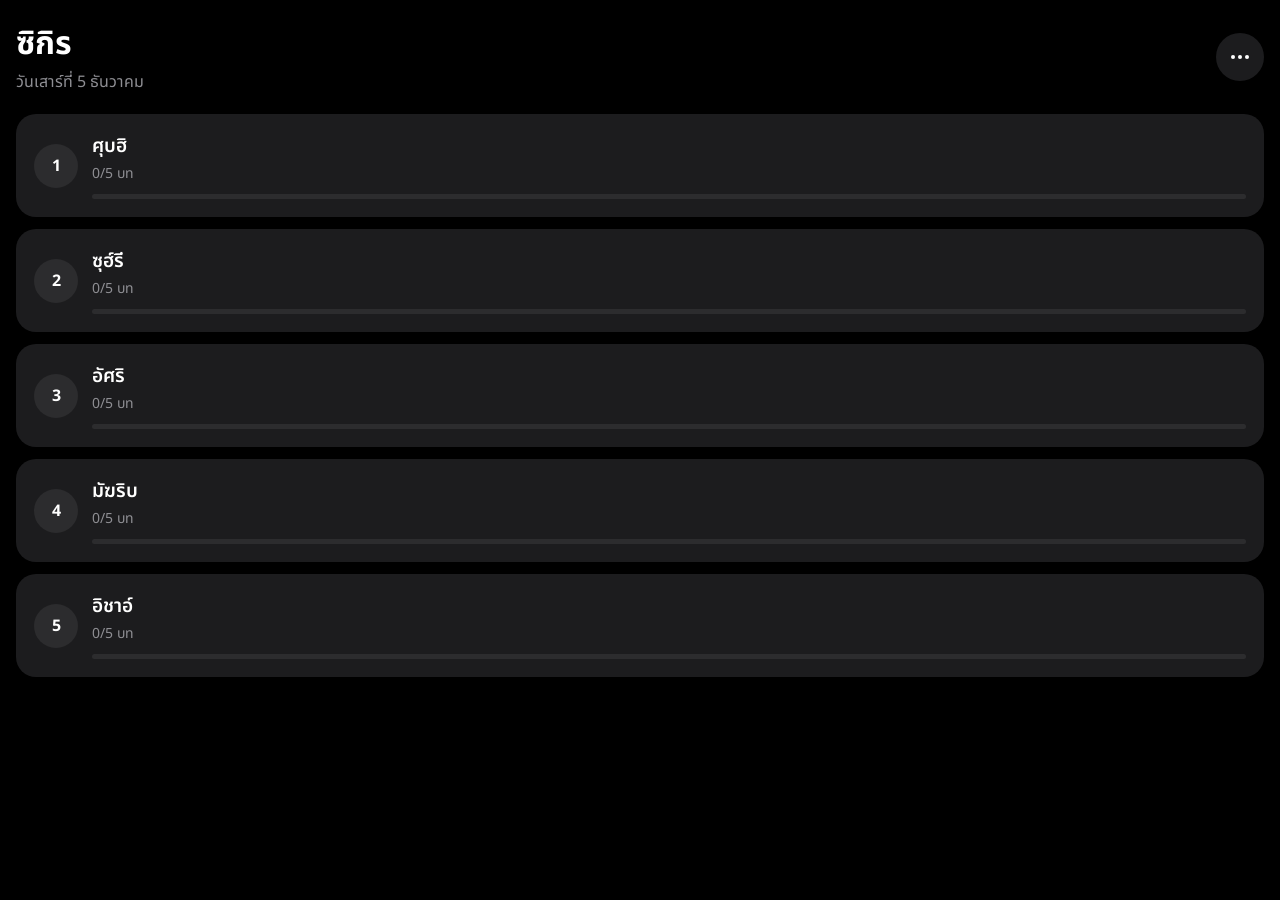
==== zikr/index.html @ 27f8c328 "เพิ่มตัวนับซิกิร 5 หมวด นับทีละบท ปัดเปลี่ยนบท แก้ไขบทได้ Co-Authored-By: Claude Opus 5.5 <noreply@a" ====
<!doctype html>
<html lang="th">
<head>
<meta charset="utf-8">
<meta name="viewport" content="width=device-width, initial-scale=1, viewport-fit=cover, user-scalable=no">
<title>ตัวนับซิกิร</title>
<meta name="theme-color" content="#000000">
<meta name="apple-mobile-web-app-capable" content="yes">
<meta name="apple-mobile-web-app-status-bar-style" content="black-translucent">
<meta name="apple-mobile-web-app-title" content="ซิกิร">
<link rel="manifest" href="manifest.json">
<link rel="apple-touch-icon" href="icons/apple-touch-icon.png">
<link rel="preconnect" href="https://fonts.googleapis.com">
<link rel="preconnect" href="https://fonts.gstatic.com" crossorigin>
<link href="https://fonts.googleapis.com/css2?family=Noto+Naskh+Arabic:wght@500;700&family=Noto+Sans+Thai:wght@400;600;700&display=swap" rel="stylesheet">
<link rel="stylesheet" href="style.css">
</head>
<body>

<!-- หน้าแรก: เลือกช่วงเวลา -->
<section id="home" class="screen active">
  <header class="home-head">
    <div>
      <h1>ซิกิร</h1>
      <p id="today" class="muted"></p>
    </div>
    <button class="round" id="btnSettings" aria-label="ตั้งค่า">
      <svg viewBox="0 0 24 24"><circle cx="5" cy="12" r="2"/><circle cx="12" cy="12" r="2"/><circle cx="19" cy="12" r="2"/></svg>
    </button>
  </header>
  <div id="sessionList" class="session-list"></div>
</section>

<!-- หน้านับ -->
<section id="counter" class="screen">
  <header class="top">
    <button class="round" id="btnBack" aria-label="กลับ">
      <svg viewBox="0 0 24 24"><path d="M15 5l-7 7 7 7" fill="none" stroke="currentColor" stroke-width="2.6" stroke-linecap="round" stroke-linejoin="round"/></svg>
    </button>
    <div class="top-title" id="sessionTitle"></div>
    <div class="top-right">
      <button class="round" id="btnReset" aria-label="เริ่มบทนี้ใหม่">
        <svg viewBox="0 0 24 24"><path d="M12 5a7 7 0 1 1-6.6 4.7" fill="none" stroke="currentColor" stroke-width="2.4" stroke-linecap="round"/><path d="M12 1.5v7l-4-3.5z" fill="currentColor"/></svg>
      </button>
      <button class="round" id="btnList" aria-label="รายการบท">
        <svg viewBox="0 0 24 24"><g fill="currentColor"><circle cx="4.5" cy="6" r="1.6"/><circle cx="4.5" cy="12" r="1.6"/><circle cx="4.5" cy="18" r="1.6"/><rect x="8.5" y="5" width="12" height="2" rx="1"/><rect x="8.5" y="11" width="12" height="2" rx="1"/><rect x="8.5" y="17" width="12" height="2" rx="1"/></g></svg>
      </button>
      <button class="round" id="btnEdit" aria-label="แก้ไขบท">
        <svg viewBox="0 0 24 24"><path d="M4 20h4L19 9l-4-4L4 16z" fill="none" stroke="currentColor" stroke-width="2.2" stroke-linejoin="round"/></svg>
      </button>
    </div>
  </header>

  <div id="stage" class="stage">
    <div id="slide" class="slide">
      <div class="pos" id="pos"></div>
      <div class="arabic" id="dhikrText" dir="rtl"></div>
      <div class="note" id="dhikrNote"></div>
      <div class="count" id="count">0</div>
      <div class="target" id="target"></div>
    </div>
    <div id="doneAll" class="done-all hidden">
      <div class="check">✓</div>
      <h2>ครบทุกบทแล้ว</h2>
      <p class="muted">ขออัลลอฮ์ทรงตอบรับ</p>
      <button class="pill" id="btnDoneBack">กลับหน้าแรก</button>
    </div>
  </div>

  <footer class="bottom">
    <button class="pill ghost" id="btnUndo">−1</button>
    <div id="dots" class="dots"></div>
    <div class="hint">ปัดซ้าย ➜ บทถัดไป</div>
  </footer>
</section>

<!-- แผ่นรายการบท -->
<div id="sheet" class="sheet hidden">
  <div class="sheet-bg" data-close></div>
  <div class="sheet-card">
    <div class="sheet-head"><h3 id="sheetTitle">รายการบท</h3><button class="link" data-close>ปิด</button></div>
    <div id="sheetBody"></div>
  </div>
</div>

<!-- หน้าแก้ไข -->
<section id="editor" class="screen light-screen">
  <header class="ed-head">
    <button class="link" id="btnEdCancel">ยกเลิก</button>
    <h2>แก้ไขบท</h2>
    <button class="link strong" id="btnEdSave">บันทึก</button>
  </header>
  <div class="ed-body">
    <label class="field">
      <span>ชื่อหมวด</span>
      <input id="edName" type="text">
    </label>
    <div id="edItems"></div>
    <button class="pill wide" id="btnAddItem">+ เพิ่มบท</button>
    <button class="pill wide ghost" id="btnPaste">วางหลายบทพร้อมกัน</button>
  </div>
</section>

<!-- หน้าตั้งค่า -->
<section id="settings" class="screen light-screen">
  <header class="ed-head">
    <button class="link" id="btnSetBack">กลับ</button>
    <h2>ตั้งค่า</h2>
    <span style="width:56px"></span>
  </header>
  <div class="ed-body">
    <label class="row-toggle"><span>สั่นเมื่อแตะนับ</span><input type="checkbox" id="optVibrate"></label>
    <label class="row-toggle"><span>ไปบทถัดไปอัตโนมัติเมื่อครบ</span><input type="checkbox" id="optAuto"></label>
    <button class="pill wide" id="btnAddSession">+ เพิ่มหมวด</button>
    <button class="pill wide ghost" id="btnResetToday">ล้างการนับของวันนี้</button>
    <button class="pill wide ghost" id="btnExport">สำรองข้อมูล (คัดลอก)</button>
    <button class="pill wide ghost" id="btnImport">นำเข้าข้อมูล</button>
    <p class="muted small">ข้อมูลเก็บในเครื่องนี้เท่านั้น การนับจะเริ่มใหม่ทุกวันเอง</p>
  </div>
</section>

<div id="toast" class="toast hidden"></div>

<script src="app.js"></script>
</body>
</html>
---- zikr/style.css ----
:root{
  --bg:#000; --fg:#fff; --muted:#8e8e93; --btn:#1c1c1e; --btn2:#2c2c2e;
  --accent:#30d158; --line:#2c2c2e;
  --safe-t:env(safe-area-inset-top,0px); --safe-b:env(safe-area-inset-bottom,0px);
}
*{box-sizing:border-box;-webkit-tap-highlight-color:transparent}
html,body{margin:0;height:100%;background:var(--bg);color:var(--fg);
  font-family:"Noto Sans Thai",-apple-system,system-ui,sans-serif;overscroll-behavior:none}
button{font:inherit;color:inherit;border:0;background:none;cursor:pointer}
input,textarea{font:inherit}
.hidden{display:none!important}
.muted{color:var(--muted)}
.small{font-size:13px}

.screen{position:fixed;inset:0;display:none;flex-direction:column;
  padding:calc(var(--safe-t) + 12px) 16px calc(var(--safe-b) + 16px)}
.screen.active{display:flex}

.round{width:48px;height:48px;border-radius:50%;background:var(--btn);display:grid;place-items:center;flex:none}
.round svg{width:24px;height:24px;fill:currentColor}
.round:active{background:var(--btn2)}
.pill{background:var(--btn);border-radius:999px;padding:12px 20px;font-weight:600}
.pill:active{background:var(--btn2)}
.pill.ghost{background:transparent;border:1px solid var(--line)}
.pill.wide{width:100%;margin-top:12px}
.link{color:#0a84ff;font-size:17px;padding:8px 4px}
.link.strong{font-weight:700}

/* หน้าแรก */
.home-head{display:flex;justify-content:space-between;align-items:center;margin:8px 0 20px}
.home-head h1{margin:0;font-size:32px}
.home-head p{margin:2px 0 0}
.session-list{display:flex;flex-direction:column;gap:12px;overflow-y:auto;padding-bottom:20px}
.s-card{display:flex;align-items:center;gap:14px;background:var(--btn);border-radius:20px;padding:18px;text-align:left;width:100%}
.s-card:active{background:var(--btn2)}
.s-num{width:44px;height:44px;border-radius:50%;background:var(--btn2);display:grid;place-items:center;font-weight:700;flex:none}
.s-card.done .s-num{background:var(--accent);color:#000}
.s-info{flex:1;min-width:0}
.s-name{font-size:19px;font-weight:600}
.s-sub{font-size:14px;color:var(--muted);margin-top:2px}
.bar{height:5px;background:var(--btn2);border-radius:3px;margin-top:10px;overflow:hidden}
.bar>i{display:block;height:100%;background:var(--accent);border-radius:3px;transition:width .3s}

/* หน้านับ */
.top{display:flex;align-items:center;gap:8px}
.top-title{flex:1;text-align:center;font-weight:600;color:var(--muted);white-space:nowrap;overflow:hidden;text-overflow:ellipsis}
.top-right{display:flex;gap:10px}
.stage{flex:1;position:relative;overflow:hidden;touch-action:none;user-select:none;-webkit-user-select:none}
.slide{position:absolute;inset:0;display:flex;flex-direction:column;align-items:center;justify-content:center;padding:0 8px;text-align:center}
.slide.anim{transition:transform .25s ease,opacity .25s ease}
.pos{color:var(--muted);font-size:15px;margin-bottom:18px}
.arabic{font-family:"Noto Naskh Arabic","Geeza Pro",serif;font-weight:700;font-size:clamp(26px,8vw,40px);line-height:1.7;max-height:40vh;overflow:hidden}
.note{color:var(--muted);font-size:15px;margin-top:8px;max-width:520px}
.count{font-size:clamp(96px,30vw,150px);font-weight:700;line-height:1;margin-top:40px;font-variant-numeric:tabular-nums;transition:transform .08s}
.count.bump{transform:scale(1.06)}
.slide.complete .count{color:var(--accent)}
.target{color:var(--muted);font-size:18px;margin-top:10px}
.bottom{display:flex;align-items:center;justify-content:space-between;gap:10px;min-height:52px}
.bottom .hint{color:var(--muted);font-size:13px;width:110px;text-align:right}
.bottom .pill{width:110px}
.dots{display:flex;gap:6px;flex-wrap:wrap;justify-content:center;flex:1}
.dots i{width:8px;height:8px;border-radius:50%;background:var(--btn2)}
.dots i.done{background:var(--accent)}
.dots i.cur{background:#fff;transform:scale(1.3)}
.done-all{position:absolute;inset:0;display:flex;flex-direction:column;align-items:center;justify-content:center;gap:6px;text-align:center}
.done-all .check{width:90px;height:90px;border-radius:50%;background:var(--accent);color:#000;font-size:52px;display:grid;place-items:center;margin-bottom:12px}
.done-all h2{margin:0}
.done-all .pill{margin-top:20px}

/* แผ่นรายการ */
.sheet{position:fixed;inset:0;z-index:20}
.sheet-bg{position:absolute;inset:0;background:rgba(0,0,0,.6)}
.sheet-card{position:absolute;left:0;right:0;bottom:0;max-height:75vh;overflow-y:auto;background:#1c1c1e;border-radius:20px 20px 0 0;padding:16px 16px calc(var(--safe-b) + 16px)}
.sheet-head{display:flex;justify-content:space-between;align-items:center}
.sheet-head h3{margin:0}
.li{display:flex;align-items:center;gap:12px;width:100%;padding:14px 4px;border-bottom:1px solid var(--line);text-align:left}
.li .ar{flex:1;font-family:"Noto Naskh Arabic",serif;font-size:19px;direction:rtl;text-align:right;overflow:hidden;text-overflow:ellipsis;white-space:nowrap}
.li .ct{color:var(--muted);font-variant-numeric:tabular-nums;white-space:nowrap}
.li.done .ct{color:var(--accent)}
.li.cur{background:#2c2c2e;border-radius:10px}

/* แก้ไข / ตั้งค่า */
.ed-head{display:flex;justify-content:space-between;align-items:center;margin-bottom:8px}
.ed-head h2{margin:0;font-size:18px}
.ed-body{overflow-y:auto;flex:1;padding-bottom:40px}
.field{display:block;margin:12px 0}
.field span{display:block;color:var(--muted);font-size:13px;margin-bottom:6px}
.field input,.ed-item textarea,.ed-item input{width:100%;background:var(--btn);border:1px solid var(--line);color:var(--fg);border-radius:12px;padding:12px;font-size:16px}
.ed-item{background:#111;border:1px solid var(--line);border-radius:16px;padding:12px;margin-top:12px}
.ed-item textarea.ar{font-family:"Noto Naskh Arabic",serif;font-size:20px;direction:rtl;resize:vertical;min-height:64px}
.ed-item .row{display:flex;gap:8px;margin-top:8px;align-items:center}
.ed-item .row input.n{width:90px;flex:none;text-align:center}
.ed-item .row .lbl{color:var(--muted);font-size:14px}
.ed-item .row .sp{flex:1}
.ed-item .mini{width:38px;height:38px;border-radius:10px;background:var(--btn);display:grid;place-items:center}
.ed-item .mini.del{color:#ff453a}
.ed-item .num{color:var(--muted);font-size:13px;margin-bottom:6px}
.row-toggle{display:flex;justify-content:space-between;align-items:center;background:var(--btn);border-radius:14px;padding:14px 16px;margin-top:10px}
.row-toggle input{width:22px;height:22px;accent-color:var(--accent)}

.toast{position:fixed;left:50%;bottom:calc(var(--safe-b) + 90px);transform:translateX(-50%);background:#2c2c2e;padding:10px 18px;border-radius:999px;z-index:50;font-size:15px}
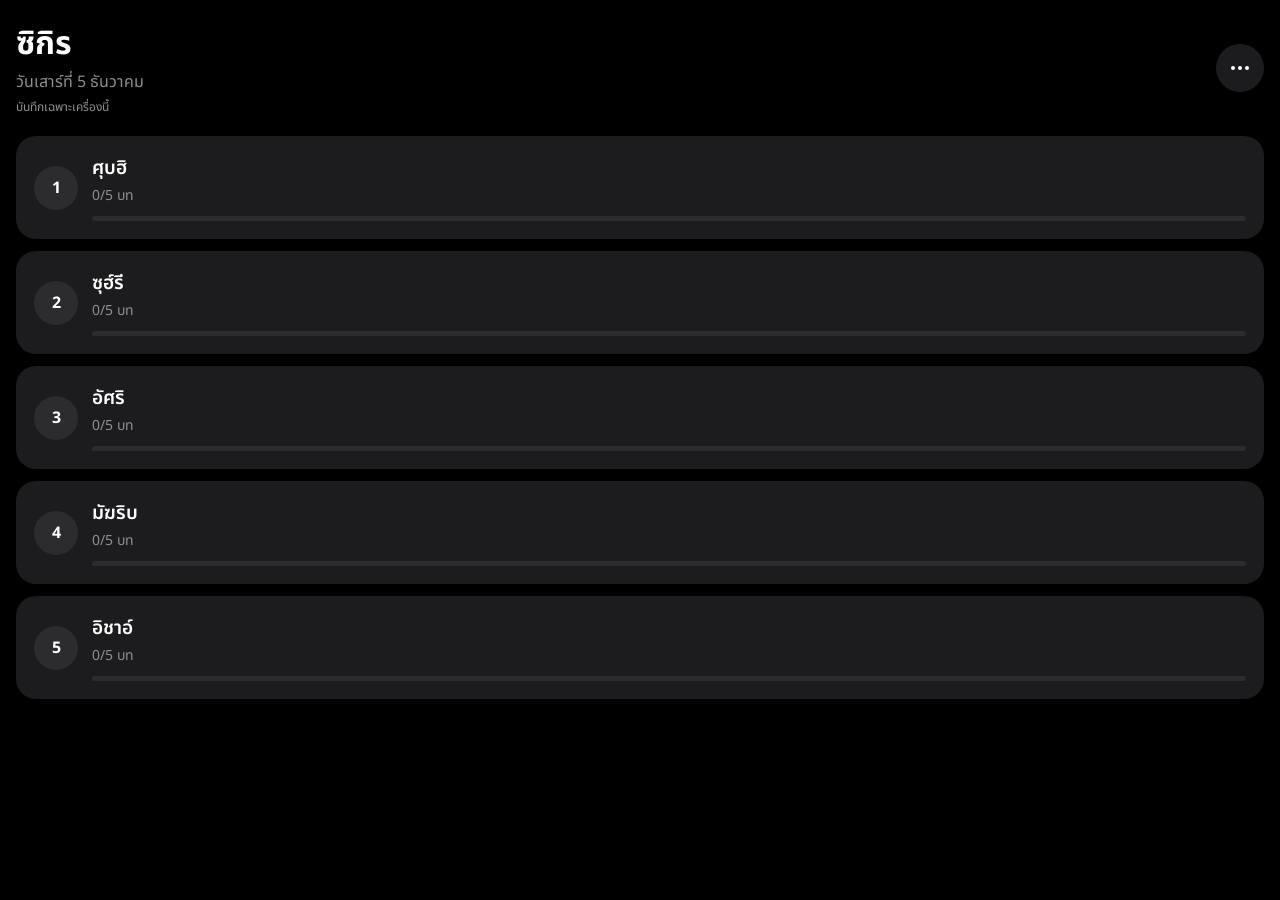
==== commit bcf59d4e: "เก็บหมวด บท และการนับไว้ในบัญชี ไม่หายเมื่อปิดแอป Co-Authored-By: Claude Opus 5.5 <noreply@anthropic" ====
--- a/zikr/index.html
+++ b/zikr/index.html
@@ -23,6 +23,7 @@
     <div>
       <h1>ซิกิร</h1>
       <p id="today" class="muted"></p>
+      <p id="syncNote" class="muted small"></p>
     </div>
     <button class="round" id="btnSettings" aria-label="ตั้งค่า">
       <svg viewBox="0 0 24 24"><circle cx="5" cy="12" r="2"/><circle cx="12" cy="12" r="2"/><circle cx="19" cy="12" r="2"/></svg>
@@ -68,7 +69,6 @@
   </div>
 
   <footer class="bottom">
-    <button class="pill ghost" id="btnUndo">−1</button>
     <div id="dots" class="dots"></div>
     <div class="hint">ปัดซ้าย ➜ บทถัดไป</div>
   </footer>
@@ -115,12 +115,27 @@
     <button class="pill wide ghost" id="btnResetToday">ล้างการนับของวันนี้</button>
     <button class="pill wide ghost" id="btnExport">สำรองข้อมูล (คัดลอก)</button>
     <button class="pill wide ghost" id="btnImport">นำเข้าข้อมูล</button>
-    <p class="muted small">ข้อมูลเก็บในเครื่องนี้เท่านั้น การนับจะเริ่มใหม่ทุกวันเอง</p>
+    <p class="muted small">บทและหมวดเก็บไว้ในบัญชี Claude ของคุณ การนับจะเริ่มใหม่ทุกวันเอง</p>
   </div>
 </section>
 
 <div id="toast" class="toast hidden"></div>
 
+<!-- กล่องถาม/กรอกข้อความ -->
+<div id="modal" class="sheet modal hidden">
+  <div class="sheet-bg"></div>
+  <div class="modal-card">
+    <h3 id="mTitle"></h3>
+    <p id="mText" class="muted"></p>
+    <input id="mInput" type="text">
+    <textarea id="mArea" rows="6"></textarea>
+    <div class="modal-btns">
+      <button class="pill ghost" id="mCancel">ยกเลิก</button>
+      <button class="pill ok" id="mOk">ตกลง</button>
+    </div>
+  </div>
+</div>
+
 <script src="app.js"></script>
 </body>
 </html>
--- a/zikr/style.css
+++ b/zikr/style.css
@@ -1,4 +1,4 @@
-:root{
+:root{color-scheme:dark;
   --bg:#000; --fg:#fff; --muted:#8e8e93; --btn:#1c1c1e; --btn2:#2c2c2e;
   --accent:#30d158; --line:#2c2c2e;
   --safe-t:env(safe-area-inset-top,0px); --safe-b:env(safe-area-inset-bottom,0px);
@@ -13,7 +13,7 @@
 .small{font-size:13px}
 
 .screen{position:fixed;inset:0;display:none;flex-direction:column;
-  padding:calc(var(--safe-t) + 12px) 16px calc(var(--safe-b) + 16px)}
+  padding:calc(var(--safe-t) + 12px) max(16px,env(safe-area-inset-right,0px)) calc(var(--safe-b) + 16px) max(16px,env(safe-area-inset-left,0px))}
 .screen.active{display:flex}
 
 .round{width:48px;height:48px;border-radius:50%;background:var(--btn);display:grid;place-items:center;flex:none}
@@ -30,6 +30,7 @@
 .home-head{display:flex;justify-content:space-between;align-items:center;margin:8px 0 20px}
 .home-head h1{margin:0;font-size:32px}
 .home-head p{margin:2px 0 0}
+.home-head p.small{font-size:12px;margin-top:4px}
 .session-list{display:flex;flex-direction:column;gap:12px;overflow-y:auto;padding-bottom:20px}
 .s-card{display:flex;align-items:center;gap:14px;background:var(--btn);border-radius:20px;padding:18px;text-align:left;width:100%}
 .s-card:active{background:var(--btn2)}
@@ -45,19 +46,22 @@
 .top{display:flex;align-items:center;gap:8px}
 .top-title{flex:1;text-align:center;font-weight:600;color:var(--muted);white-space:nowrap;overflow:hidden;text-overflow:ellipsis}
 .top-right{display:flex;gap:10px}
-.stage{flex:1;position:relative;overflow:hidden;touch-action:none;user-select:none;-webkit-user-select:none}
+.stage{flex:1;position:relative;overflow:hidden;touch-action:pan-y;user-select:none;-webkit-user-select:none}
 .slide{position:absolute;inset:0;display:flex;flex-direction:column;align-items:center;justify-content:center;padding:0 8px;text-align:center}
 .slide.anim{transition:transform .25s ease,opacity .25s ease}
 .pos{color:var(--muted);font-size:15px;margin-bottom:18px}
-.arabic{font-family:"Noto Naskh Arabic","Geeza Pro",serif;font-weight:700;font-size:clamp(26px,8vw,40px);line-height:1.7;max-height:40vh;overflow:hidden}
+.arabic{font-family:"Noto Naskh Arabic","Geeza Pro",serif;font-weight:700;font-size:clamp(26px,8vw,40px);line-height:1.7;width:100%;flex:0 1 auto;min-height:0;max-height:42vh;overflow-y:auto;-webkit-overflow-scrolling:touch;touch-action:pan-y;overscroll-behavior:contain;scrollbar-width:none}
+.arabic::-webkit-scrollbar{display:none}
+.arabic.more{-webkit-mask-image:linear-gradient(#000 80%,transparent);mask-image:linear-gradient(#000 80%,transparent)}
+.arabic.end{-webkit-mask-image:none;mask-image:none}
+.scroll-hint{color:var(--muted);font-size:13px;margin-top:4px}
 .note{color:var(--muted);font-size:15px;margin-top:8px;max-width:520px}
-.count{font-size:clamp(96px,30vw,150px);font-weight:700;line-height:1;margin-top:40px;font-variant-numeric:tabular-nums;transition:transform .08s}
+.count{font-size:clamp(96px,30vw,150px);font-weight:700;line-height:1;margin-top:28px;flex:none;font-variant-numeric:tabular-nums;transition:transform .08s}
 .count.bump{transform:scale(1.06)}
 .slide.complete .count{color:var(--accent)}
 .target{color:var(--muted);font-size:18px;margin-top:10px}
-.bottom{display:flex;align-items:center;justify-content:space-between;gap:10px;min-height:52px}
-.bottom .hint{color:var(--muted);font-size:13px;width:110px;text-align:right}
-.bottom .pill{width:110px}
+.bottom{display:flex;flex-direction:column;align-items:center;gap:10px;min-height:52px;justify-content:center}
+.bottom .hint{color:var(--muted);font-size:13px}
 .dots{display:flex;gap:6px;flex-wrap:wrap;justify-content:center;flex:1}
 .dots i{width:8px;height:8px;border-radius:50%;background:var(--btn2)}
 .dots i.done{background:var(--accent)}
@@ -98,4 +102,18 @@
 .row-toggle{display:flex;justify-content:space-between;align-items:center;background:var(--btn);border-radius:14px;padding:14px 16px;margin-top:10px}
 .row-toggle input{width:22px;height:22px;accent-color:var(--accent)}
 
-.toast{position:fixed;left:50%;bottom:calc(var(--safe-b) + 90px);transform:translateX(-50%);background:#2c2c2e;padding:10px 18px;border-radius:999px;z-index:50;font-size:15px}
+.toast{position:fixed;left:50%;bottom:calc(var(--safe-b) + 90px);transform:translateX(-50%);background:#2c2c2e;padding:10px 18px;border-radius:999px;z-index:50;font-size:15px;pointer-events:none}
+
+/* กล่องถาม */
+.modal{display:flex;align-items:center;justify-content:center;padding:0 max(16px,env(safe-area-inset-left,0px))}
+.modal-card{position:relative;width:100%;max-width:420px;background:#1c1c1e;border-radius:20px;padding:20px}
+.modal-card h3{margin:0 0 6px;font-size:18px}
+.modal-card p{margin:0 0 12px;white-space:pre-line;font-size:14px}
+.modal-card p:empty{display:none}
+.modal-card input,.modal-card textarea{width:100%;background:#000;border:1px solid var(--line);color:var(--fg);border-radius:12px;padding:12px;font-size:16px;margin-bottom:14px}
+.modal-card textarea{font-family:"Noto Naskh Arabic","Noto Sans Thai",sans-serif;resize:vertical}
+.modal-btns{display:flex;gap:10px}
+.modal-btns .pill{flex:1}
+.pill.ok{background:var(--accent);color:#000}
+.pill.ok.danger{background:#ff453a;color:#fff}
+[hidden]{display:none!important}
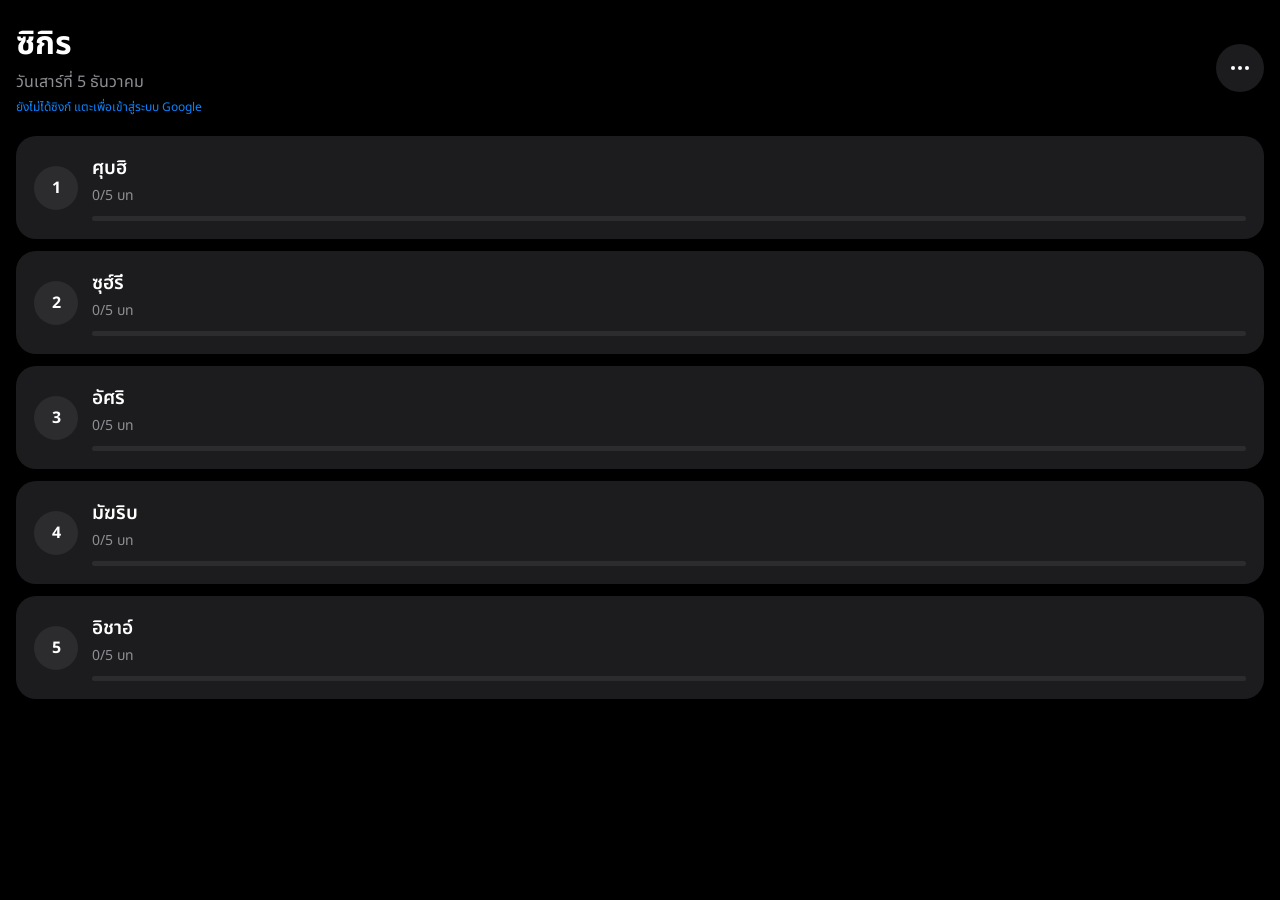
==== commit fb35dc68: "ตัวนับซิกิร: เข้าสู่ระบบด้วย Google และซิงก์หมวด บท การนับ กับ Google Drive Co-Authored-By: Claude O" ====
--- a/zikr/index.html
+++ b/zikr/index.html
@@ -109,13 +109,26 @@
     <span style="width:56px"></span>
   </header>
   <div class="ed-body">
+    <div id="gAccount" class="g-box" hidden>
+      <div id="gSignedOut">
+        <p class="g-title">ซิงก์ข้ามเครื่องด้วย Google Drive</p>
+        <p class="muted small">เข้าสู่ระบบด้วยบัญชี Google แล้วหมวด บท และการนับ จะเก็บใน Drive ของคุณ เปิดเครื่องไหนก็ได้ข้อมูลเดียวกัน</p>
+        <button class="pill wide ok" id="btnGSignIn">เข้าสู่ระบบด้วย Google</button>
+      </div>
+      <div id="gSignedIn" hidden>
+        <p class="g-title">Google Drive</p>
+        <p class="muted small" id="gEmail"></p>
+        <button class="pill wide" id="btnGSync">ซิงก์ตอนนี้</button>
+        <button class="pill wide ghost" id="btnGSignOut">ออกจากระบบ</button>
+      </div>
+    </div>
     <label class="row-toggle"><span>สั่นเมื่อแตะนับ</span><input type="checkbox" id="optVibrate"></label>
     <label class="row-toggle"><span>ไปบทถัดไปอัตโนมัติเมื่อครบ</span><input type="checkbox" id="optAuto"></label>
     <button class="pill wide" id="btnAddSession">+ เพิ่มหมวด</button>
     <button class="pill wide ghost" id="btnResetToday">ล้างการนับของวันนี้</button>
     <button class="pill wide ghost" id="btnExport">สำรองข้อมูล (คัดลอก)</button>
     <button class="pill wide ghost" id="btnImport">นำเข้าข้อมูล</button>
-    <p class="muted small">บทและหมวดเก็บไว้ในบัญชี Claude ของคุณ การนับจะเริ่มใหม่ทุกวันเอง</p>
+    <p class="muted small">การนับจะเริ่มใหม่ทุกวันเอง</p>
   </div>
 </section>
 
@@ -136,6 +149,7 @@
   </div>
 </div>
 
+<script src="https://accounts.google.com/gsi/client" async defer></script>
 <script src="app.js"></script>
 </body>
 </html>
--- a/zikr/style.css
+++ b/zikr/style.css
@@ -117,3 +117,11 @@
 .pill.ok{background:var(--accent);color:#000}
 .pill.ok.danger{background:#ff453a;color:#fff}
 [hidden]{display:none!important}
+
+.g-box{background:var(--btn);border-radius:16px;padding:16px;margin:6px 0 8px}
+.g-box .g-title{margin:0 0 4px;font-weight:600}
+.g-box p{margin:0}
+.g-box .pill{background:var(--btn2)}
+.g-box .pill.ok{background:var(--accent);color:#000}
+.g-box .pill.ghost{background:transparent}
+#syncNote.tap{color:#0a84ff;cursor:pointer}
